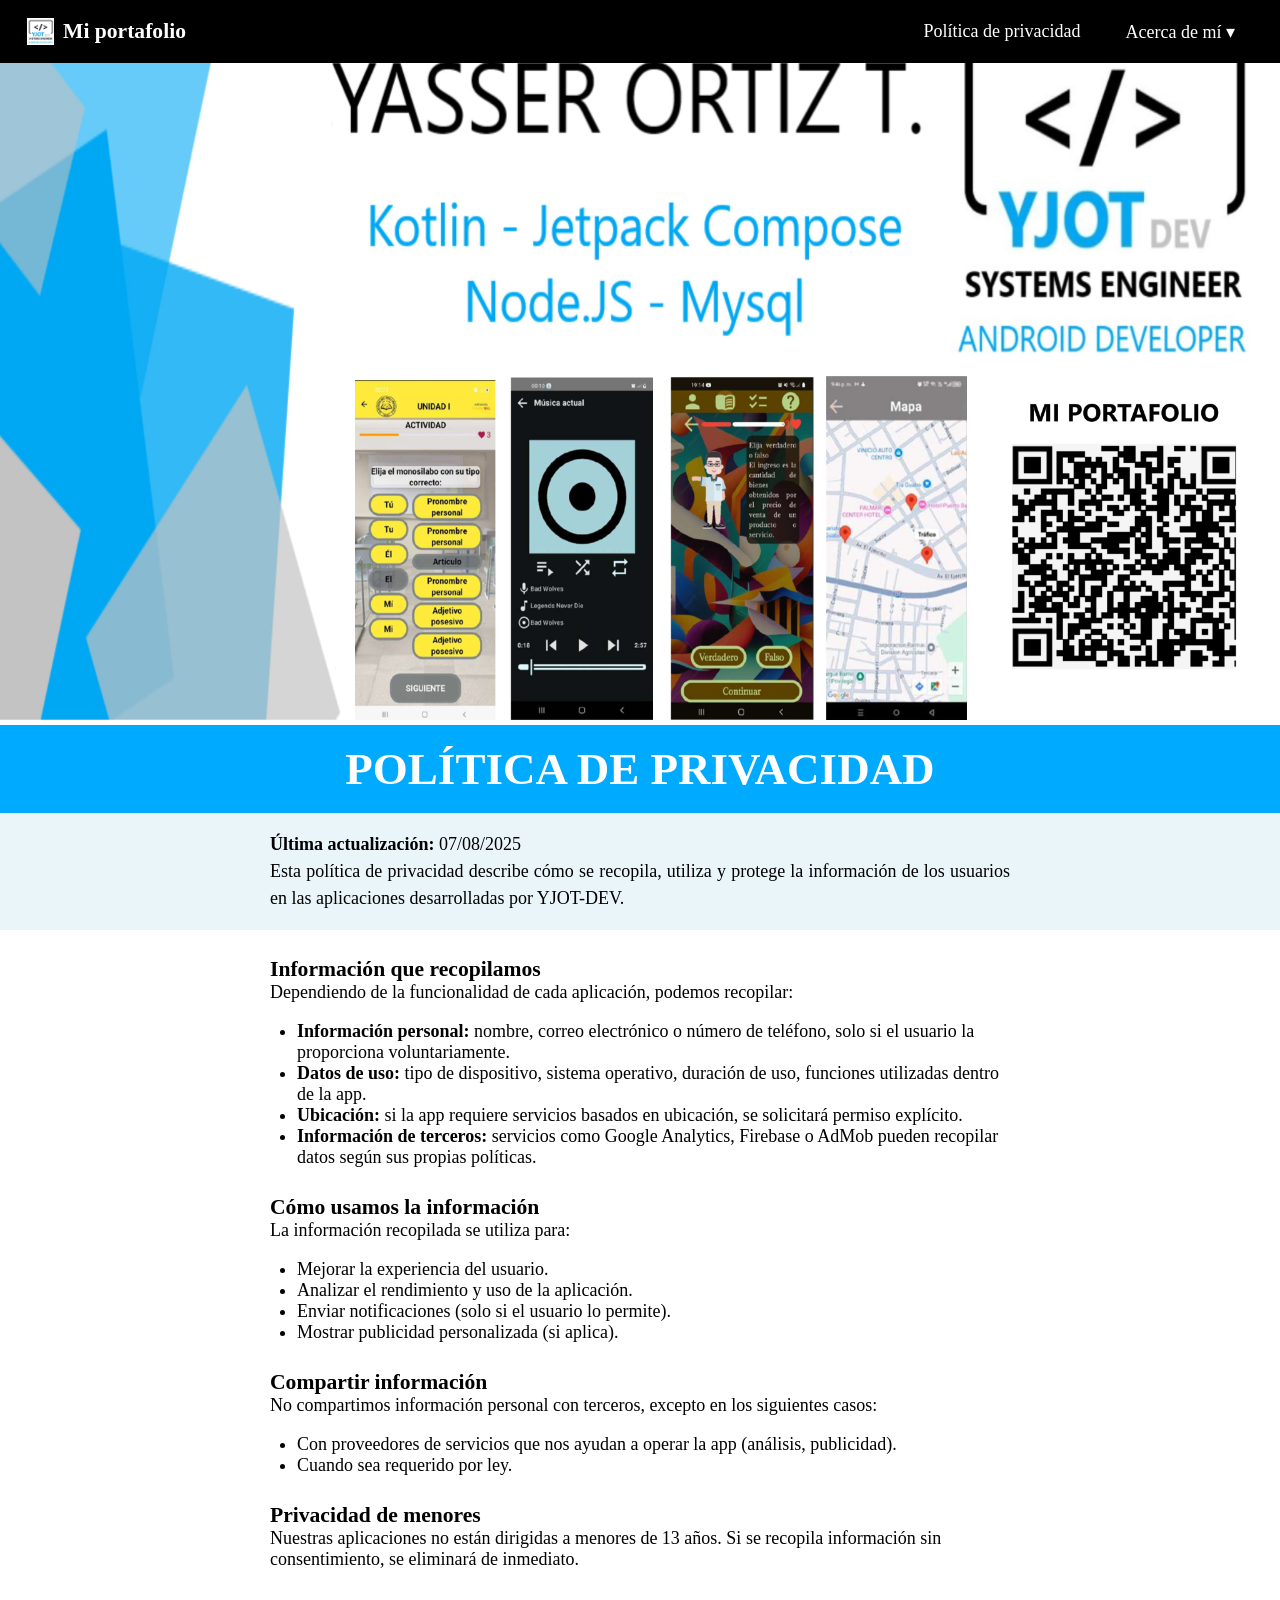
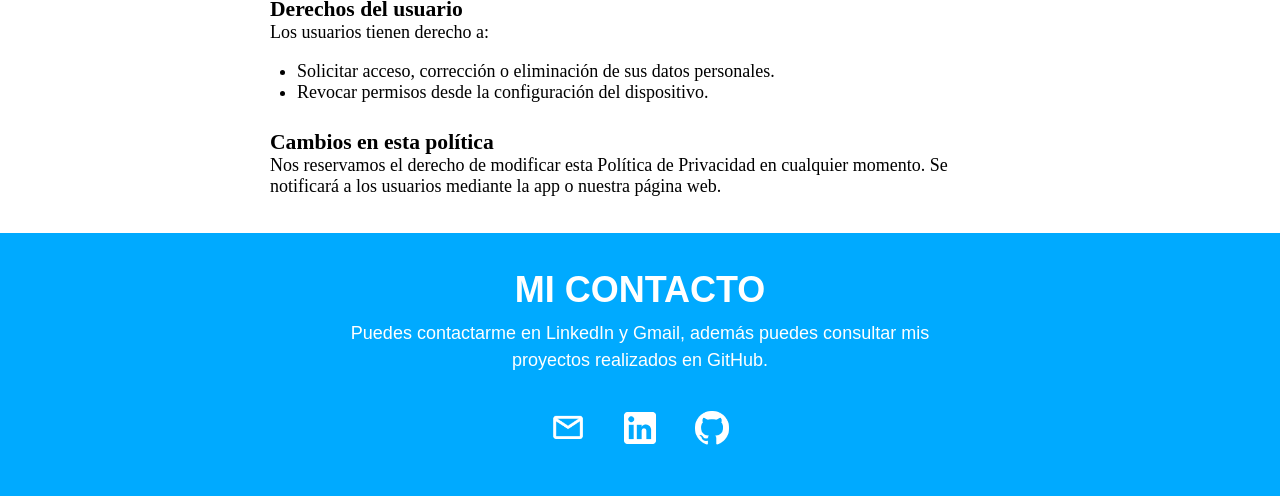
==== privacidad.html @ 859056b4 "Mi sitio web" ====
<!DOCTYPE html>
<html lang="es">

<head>
  <meta charset="UTF-8">
  <meta name="viewport" content="width=device-width, initial-scale=1.0">
  <title>Mi portafolio | Yasser Ortiz J.</title>
  <link rel="stylesheet" href="style.css">
</head>

<body>
  <header class="main-header">
    <nav class="navbar">
      <div class="logo">
        <img src="assets/header-footer/logo.jpg" alt="Logo">
        <span>Mi portafolio</span>
      </div>

      <ul class="nav-links">
        <li><a href="privacidad.html">Política de privacidad</a></li>
        <li class="dropdown">
          <a href="#">Acerca de mí ▾</a>
          <ul class="dropdown-menu">
            <li><a href="index.html">Mi currículo</a></li>
            <li><a href="proyectos.html">Mis proyectos</a></li>
          </ul>
        </li>
      </ul>
    </nav>

    <div class="hero-image">
      <img src="assets/header-footer/portada.jpg" alt="Imagen de portada">
    </div>
  </header>

  <h2 class="titulo">POLÍTICA DE PRIVACIDAD</h2>
  <section class="aviso">
    <p><strong>Última actualización:</strong> 07/08/2025</p>
    <p>Esta política de privacidad describe cómo se recopila, utiliza y protege la información de los usuarios en las
      aplicaciones desarrolladas por YJOT-DEV.</p>
  </section>
  <section class="privacidad">
    <h3>Información que recopilamos</h3>
    <p>Dependiendo de la funcionalidad de cada aplicación, podemos recopilar:</p>
    <ul>
      <li><strong>Información personal:</strong> nombre, correo electrónico o número de teléfono, solo si el usuario la
        proporciona voluntariamente.</li>
      <li><strong>Datos de uso:</strong> tipo de dispositivo, sistema operativo, duración de uso, funciones utilizadas
        dentro de la app.</li>
      <li><strong>Ubicación:</strong> si la app requiere servicios basados en ubicación, se solicitará permiso
        explícito.</li>
      <li><strong>Información de terceros:</strong> servicios como Google Analytics, Firebase o AdMob pueden recopilar
        datos según sus propias políticas.</li>
    </ul>

    <h3>Cómo usamos la información</h3>
    <p>La información recopilada se utiliza para:</p>
    <ul>
      <li>Mejorar la experiencia del usuario.</li>
      <li>Analizar el rendimiento y uso de la aplicación.</li>
      <li>Enviar notificaciones (solo si el usuario lo permite).</li>
      <li>Mostrar publicidad personalizada (si aplica).</li>
    </ul>

    <h3>Compartir información</h3>
    <p>No compartimos información personal con terceros, excepto en los siguientes casos:</p>
    <ul>
      <li>Con proveedores de servicios que nos ayudan a operar la app (análisis, publicidad).</li>
      <li>Cuando sea requerido por ley.</li>
    </ul>

    <h3>Privacidad de menores</h3>
    <p>Nuestras aplicaciones no están dirigidas a menores de 13 años. Si se recopila información sin consentimiento, se
      eliminará de inmediato.</p>

    <h3>Derechos del usuario</h3>
    <p>Los usuarios tienen derecho a:</p>
    <ul>
      <li>Solicitar acceso, corrección o eliminación de sus datos personales.</li>
      <li>Revocar permisos desde la configuración del dispositivo.</li>
    </ul>

    <h3>Cambios en esta política</h3>
    <p>Nos reservamos el derecho de modificar esta Política de Privacidad en cualquier momento. Se notificará a los
      usuarios mediante la app o nuestra página web.</p>
  </section>

  <footer class="footer">
    <h2>MI CONTACTO</h2>
    <p>Puedes contactarme en LinkedIn y Gmail, además puedes consultar mis proyectos realizados en GitHub.</p>
    <div class="footer-icons">
      <a href="mailto:2010guabo@gmail.com" aria-label="Correo">
        <img src="assets/header-footer/email.png" alt="Email">
      </a>
      <a href="https://ec.linkedin.com/in/yjot-dev" target="_blank" aria-label="LinkedIn">
        <img src="assets/header-footer/linkedin.png" alt="LinkedIn">
      </a>
      <a href="https://github.com/yjot-dev" target="_blank" aria-label="GitHub">
        <img src="assets/header-footer/github.png" alt="GitHub">
      </a>
    </div>
  </footer>
</body>

</html>
---- style.css ----
/* Limpieza general del navegador */
* {
  margin: 0;
  padding: 0;
  box-sizing: border-box;
}

html,
body {
  width: 100%;
  overflow-x: hidden;
}

/* Escala de tamaño de textos */
html {
  font-size: 18px;
}

/* Sitio web responsive */
@media (max-width: 768px) {
  .acerca-de-mi,
  .estadisticas,
  .proyectos-destacados,
  .skills-section,
  .habilidades-blandas,
  .aviso,
  .privacidad,
  .mis-proyectos {
    padding-left: 1rem;
    padding-right: 1rem;
  }
}

/* Encabezado */
.main-header {
  position: relative;
}

.navbar {
  position: fixed;
  top: 0;
  width: 100%;
  background-color: #000;
  color: white;
  display: flex;
  justify-content: space-between;
  align-items: center;
  padding: 1rem 1.5rem;
  z-index: 1000;
}

.logo {
  display: flex;
  align-items: center;
  gap: 0.5rem;
}

.logo img {
  width: 1.5rem;
  height: 1.5rem;
}

.logo span {
  font-size: 1.2rem;
  font-weight: bold;
}

.nav-links {
  list-style: none;
  display: flex;
  align-items: center;
  gap: 0.5rem;
}

.nav-links a {
  font-size: 1rem;
  position: relative;
  padding: 1rem;
  color: white;
  text-decoration: none;
}

.nav-links a:hover {
  background-color: #494949;
}

/* Menu desplegable hacia abajo */
.dropdown {
  position: relative;
}

.dropdown-menu {
  display: none;
  position: absolute;
  top: 160%;
  right: 0;
  background-color: #000;
  list-style: none;
  padding: 0.5rem 0rem;
  min-width: 10rem;
}

.dropdown-menu li a {
  display: block;
  padding: 0.5rem 1rem;
  color: white;
  text-decoration: none;
}

.dropdown:hover .dropdown-menu {
  display: block;
}

/* Imagen de portada */
.hero-image img {
  width: 100%;
  height: auto;
}

/* Titulos del sitio web */
.titulo {
  text-align: center;
  font-size: 2.5rem;
  color: white;
  background-color: #00aaff;
  padding: 1rem 0rem;
}

/* Subtitulos del sitio web */
.subtitulo {
  text-align: center;
  font-size: 2rem;
  color: black;
  background-color: #eaf5fa;
  padding: 1rem 0rem;
}

/* Pagina index (Mi curriculo) */
.acerca-de-mi {
  padding: 1rem 15rem;
  background-color: #ffffff;
  color: #333;
  margin: auto;
}

.perfil {
  display: flex;
  flex-direction: row;
  align-items: flex-start;
  gap: 2rem;
  flex-wrap: wrap;
}

.foto-perfil {
  width: 12rem;
  height: auto;
  border-radius: 1.5rem;
  box-shadow: 0 0 0.5rem rgba(0, 0, 0, 0.1);
}

.perfil p {
  flex: 1;
  font-size: 1rem;
  line-height: 1.6;
  text-align: justify;
}

.estadisticas {
  display: flex;
  justify-content: center;
  gap: 2rem;
  padding: 1rem 15rem;
  background-color: #f9f9f9;
  flex-wrap: wrap;
  text-align: center;
}

.item {
  display: flex;
  flex-direction: column;
  align-items: center;
}

.icono {
  width: 8rem;
  height: 8rem;
  background-color: #00aaff;
  color: white;
  font-size: 2.5rem;
  font-weight: bold;
  border-radius: 50%;
  display: flex;
  justify-content: center;
  align-items: center;
  margin-bottom: 0.5rem;
  text-decoration: none;
  border: 0.2rem solid #9c9c9c;
}

.icono:hover {
  transform: scale(1.05);
}

.icono.clickable {
  cursor: pointer;
  transition: background-color 0.3s ease;
}

.icono.clickable:hover {
  background-color: #048bcf;
}

.item p {
  font-size: 1rem;
  color: #333;
}

.proyectos-destacados {
  padding: 2rem 15rem;
  background-color: #ffffff;
  margin: auto;
}

.proyectos-grid-1 {
  display: grid;
  grid-template-columns: repeat(auto-fit, minmax(12rem, 1fr));
  gap: 2rem;
}

.proyectos-1-img {
  width: 11.3rem;
  height: auto;
  object-fit: contain;
  margin-bottom: 0.5rem;
}

.ver-todos {
  text-align: center;
  margin-top: 2rem;
}

.btn-proyectos {
  padding: 1rem 1.5rem;
  background-color: #00aaff;
  color: white;
  font-size: 1rem;
  font-weight: bold;
  border-radius: 6rem;
  display: flex;
  justify-content: center;
  align-items: center;
  text-decoration: none;
  border: 0.2rem solid #9c9c9c;
}

.btn-proyectos:hover {
  transform: scale(1.05);
}

.btn-proyectos.clickable {
  cursor: pointer;
  transition: background-color 0.3s ease;
}

.btn-proyectos.clickable:hover {
  background-color: #048bcf;
}

.skills-section {
  padding: 1rem 15rem;
  margin: auto;
  text-align: center;
}

.skills-grid {
  display: grid;
  grid-template-columns: repeat(auto-fit, minmax(6rem, 1fr));
  gap: 1.5rem;
  justify-items: center;
}

.skill-item {
  display: flex;
  flex-direction: column;
  align-items: center;
  transition: transform 0.3s ease;
}

.skill-item img {
  width: 8rem;
  height: 8rem;
  object-fit: contain;
  margin-bottom: 0.5rem;
}

.skill-item span {
  font-size: 1rem;
  color: #555;
}

.skill-item:hover {
  transform: scale(1.05);
}

.habilidades-blandas {
  padding: 1rem 15rem;
  text-align: center;
  margin: auto;
}

.charts-container {
  display: grid;
  grid-template-columns: repeat(auto-fit, minmax(9rem, 1fr));
  gap: 2rem;
  justify-items: center;
}

.chart {
  display: flex;
  flex-direction: column;
  align-items: center;
}

.pie {
  width: 8rem;
  height: 8rem;
}

.pie:hover {
  transform: scale(1.05);
}

.circle-bg {
  fill: none;
  stroke: #eee;
  stroke-width: 3.8;
}

.circle {
  fill: none;
  stroke: #00aaff;
  stroke-width: 3.8;
  stroke-linecap: round;
  transition: stroke-dasharray 0.6s ease;
}

.percentage {
  font-size: 0.6rem;
  text-anchor: middle;
  fill: #333;
}

.chart p {
  margin-top: 0.5rem;
  font-size: 1rem;
  color: #555;
}

/* Pagina privacidad (Politica de privacidad) */
.aviso {
  background-color: #eaf5fa;
  padding: 1rem 15rem;
  margin: auto;
  color: black;
}

.aviso p {
  text-align: justify;
  line-height: 1.5;
}

.privacidad {
  background-color: #ffffff;
  padding-left: 15rem;
  padding-right: 15rem;
  padding-bottom: 1rem;
  margin: auto;
  color: black;
}

.privacidad h3 {
  margin-top: 1.5rem;
  font-size: 1.2rem;
}

.privacidad p {
  margin-bottom: 1rem;
}

.privacidad ul {
  list-style: disc;
  padding-left: 1.5rem;
  margin-bottom: 1rem;
}

.privacidad .p .li {
  line-height: 1.5;
  text-align: justify;
}

/* Pagina proyectos (Mis proyectos) */
.mis-proyectos {
  padding: 1rem 15rem;
  background-color: #ffffff;
  margin: auto;
  text-align: center;
}

.proyectos-grid-2 {
  display: grid;
  grid-template-columns: repeat(auto-fit, minmax(15rem, 1fr));
  gap: 2rem;
}

.proyecto {
  background-color: #f1efef;
  padding: 1rem;
  border-radius: 1.5rem;
  box-shadow: 0 0 0.5rem rgba(0, 0, 0, 0.05);
  text-align: left;
}

.proyecto h3 {
  font-size: 1.2rem;
  margin-bottom: 0.5rem;
  color: #333;
}

.proyecto ul {
  list-style: none;
  padding-left: 0;
  margin-bottom: 1rem;
}

.proyecto li {
  font-size: 0.95rem;
  margin-bottom: 0.3rem;
  color: #444;
  text-align: justify;
}

.proyectos-2-img {
  width: 18.9rem;
  height: auto;
  object-fit: contain;
  margin-bottom: 0.5rem;
}

/* Pie de pagina */
.footer {
  background-color: #00aaff;
  color: white;
  text-align: center;
  padding: 2rem 0rem;
  font-family: 'Arial', sans-serif;
}

.footer h2 {
  font-size: 2rem;
  margin-bottom: 0.5rem;
}

.footer p {
  font-size: 1rem;
  max-width: 36rem;
  margin: 0 auto 1.5rem;
  line-height: 1.5;
}

.footer-icons {
  display: flex;
  justify-content: center;
  gap: 1rem;
}

.footer-icons a img {
  width: 3rem;
  height: 3rem;
  transition: transform 0.3s ease;
}

.footer-icons a:hover img {
  transform: scale(1.1);
}
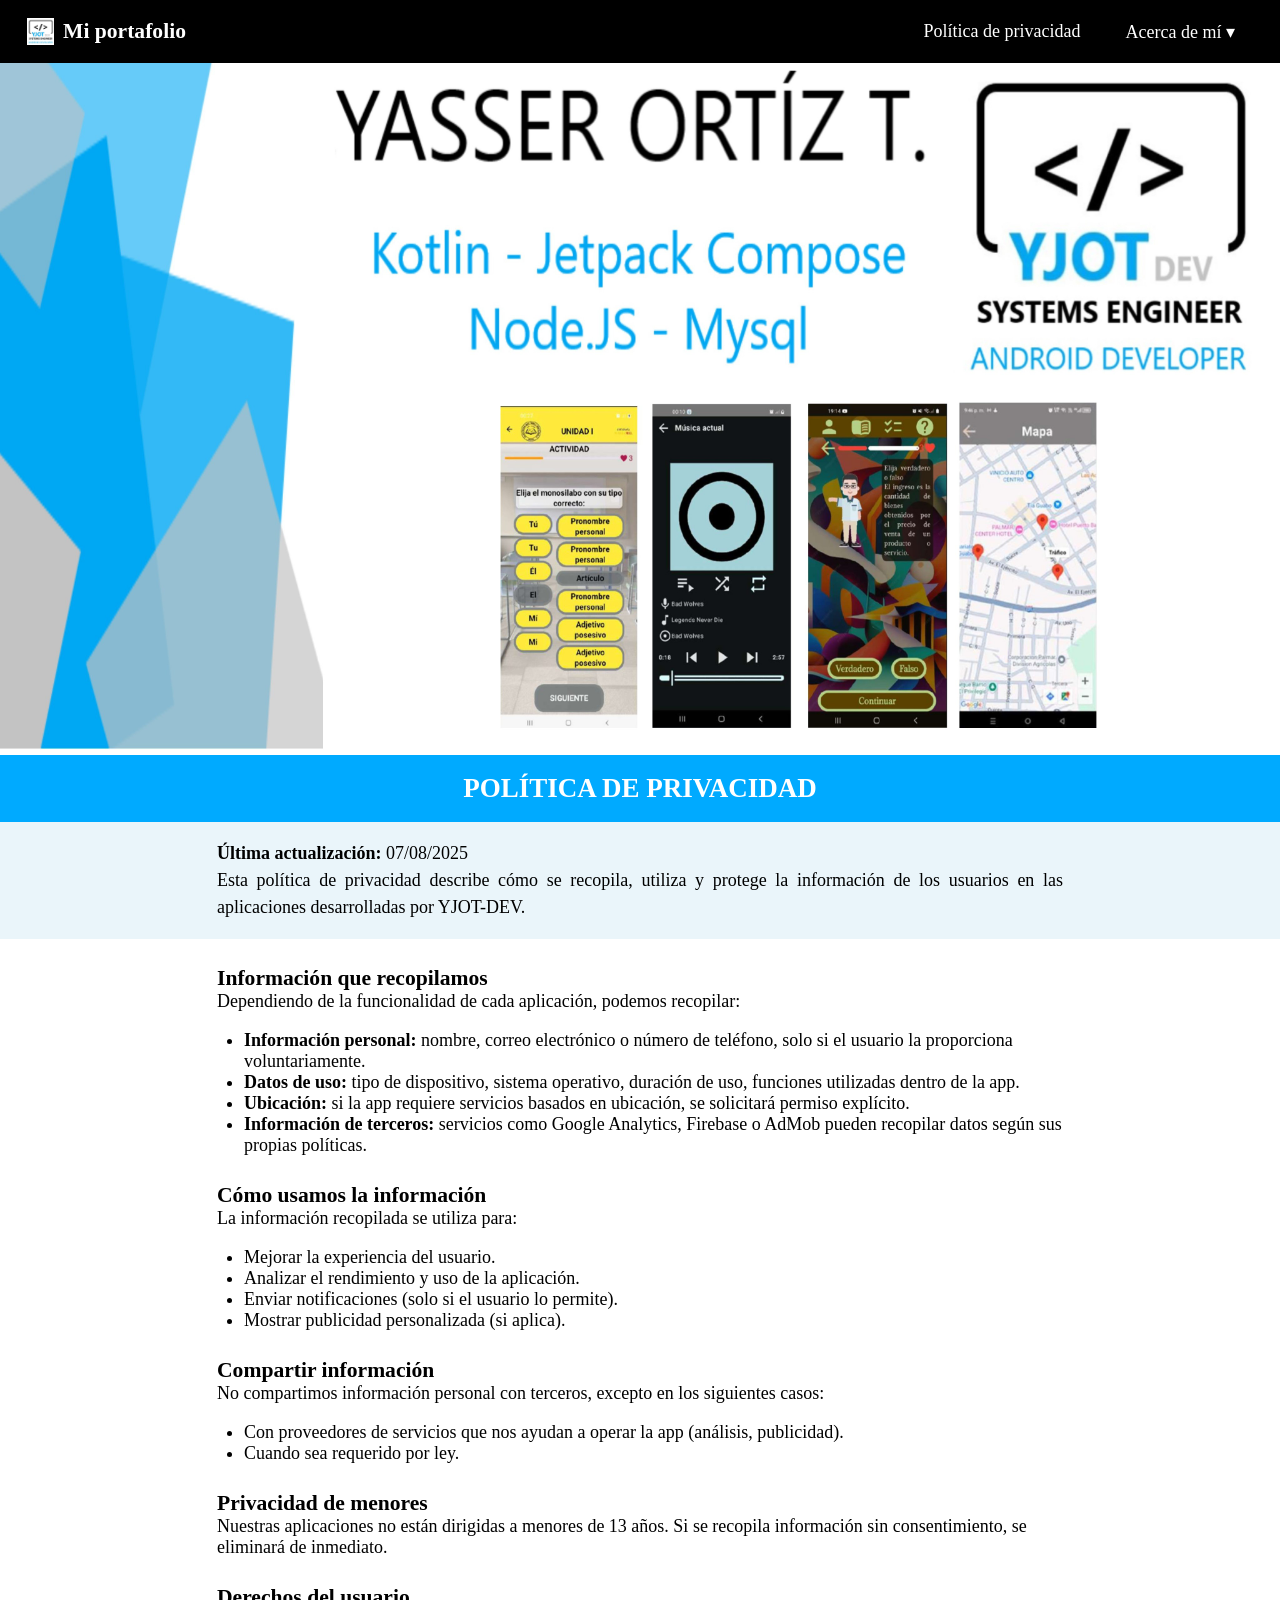
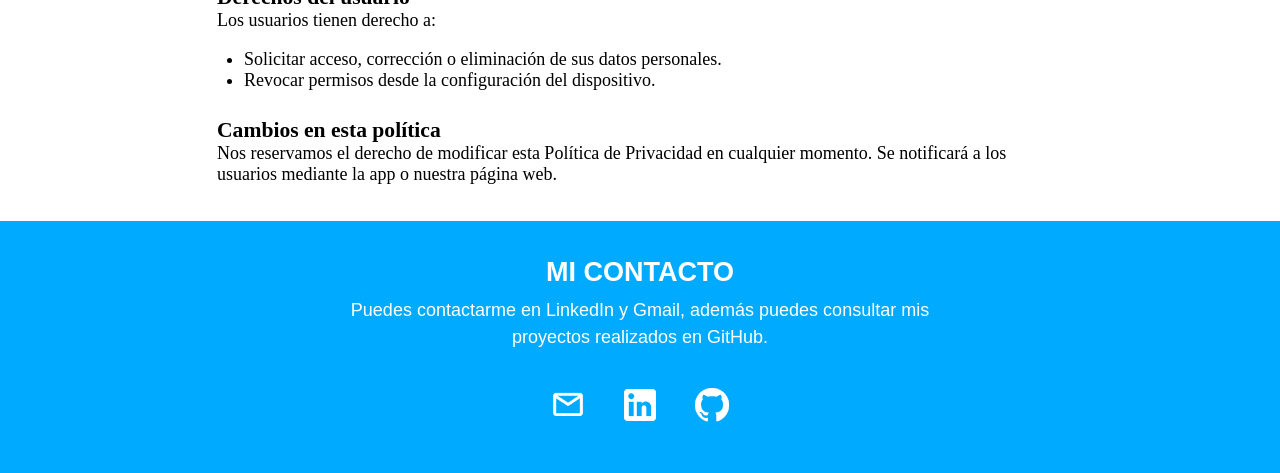
==== commit 7f3a8bed: "Update Responsive El sitio web se ve bien en pantallas grandes y pequeñas." ====
--- a/privacidad.html
+++ b/privacidad.html
@@ -28,7 +28,7 @@
       </ul>
     </nav>
 
-    <div class="hero-image">
+    <div class="portada">
       <img src="assets/header-footer/portada.jpg" alt="Imagen de portada">
     </div>
   </header>
--- a/style.css
+++ b/style.css
@@ -16,18 +16,66 @@
   font-size: 18px;
 }
 
-/* Sitio web responsive */
-@media (max-width: 768px) {
-  .acerca-de-mi,
-  .estadisticas,
-  .proyectos-destacados,
-  .skills-section,
-  .habilidades-blandas,
-  .aviso,
-  .privacidad,
-  .mis-proyectos {
-    padding-left: 1rem;
-    padding-right: 1rem;
+/* Menu desplegable pantallas pequeñas */
+@media (max-width: 509px) {
+  .navbar {
+    flex-direction: column;
+    align-items: flex-start;
+    padding: 0rem;
+  }
+  
+  .logo {
+    flex-direction: column;
+    align-items: center;
+    gap: 0.25rem;
+    margin-bottom: 0.5rem;
+  }
+
+  .logo img {
+    width: 2rem;
+    height: 2rem;
+  }
+
+  .logo span {
+    font-size: 1rem;
+    text-align: center;
+  }
+
+  .nav-links {
+    flex-direction: column;
+    width: 100%;
+    gap: 0;
+  }
+
+  .nav-links li {
+    width: 100%;
+  }
+
+  .nav-links a {
+    display: block;
+    width: 100%;
+    padding: 0.2rem 0.75rem;
+    font-size: 0.7rem;
+  }
+
+  .dropdown-menu {
+    position: static;
+    top: 0;
+    left: 0;
+    margin-top: -0.8rem;
+    background-color: black;
+    width: 100%;
+    padding: 0;
+    z-index: 10;
+  }
+
+  .dropdown-menu li a {
+    padding: 0.2rem 0.75rem;
+    font-size: 0.7rem;
+  }
+
+  .portada img {
+    padding-top: 4rem;
   }
 }
 
@@ -40,7 +88,7 @@
   position: fixed;
   top: 0;
   width: 100%;
-  background-color: #000;
+  background-color: black;
   color: white;
   display: flex;
   justify-content: space-between;
@@ -73,7 +121,7 @@
 }
 
 .nav-links a {
-  font-size: 1rem;
+  font-size: clamp(0.8rem, 2vw, 1rem);
   position: relative;
   padding: 1rem;
   color: white;
@@ -84,7 +132,7 @@
   background-color: #494949;
 }
 
-/* Menu desplegable hacia abajo */
+/* Menu desplegable pantallas grandes */
 .dropdown {
   position: relative;
 }
@@ -94,7 +142,7 @@
   position: absolute;
   top: 160%;
   right: 0;
-  background-color: #000;
+  background-color: black;
   list-style: none;
   padding: 0.5rem 0rem;
   min-width: 10rem;
@@ -102,6 +150,7 @@
 
 .dropdown-menu li a {
   display: block;
+  font-size: clamp(0.8rem, 2vw, 1rem);
   padding: 0.5rem 1rem;
   color: white;
   text-decoration: none;
@@ -112,7 +161,7 @@
 }
 
 /* Imagen de portada */
-.hero-image img {
+.portada img {
   width: 100%;
   height: auto;
 }
@@ -120,27 +169,31 @@
 /* Titulos del sitio web */
 .titulo {
   text-align: center;
-  font-size: 2.5rem;
+  font-size: clamp(1.5rem, 2vw, 2.5rem);
   color: white;
   background-color: #00aaff;
-  padding: 1rem 0rem;
+  padding: 1rem;
 }
 
 /* Subtitulos del sitio web */
 .subtitulo {
   text-align: center;
-  font-size: 2rem;
+  font-size: clamp(1.3rem, 2vw, 2.3rem);
   color: black;
   background-color: #eaf5fa;
-  padding: 1rem 0rem;
+  padding: 1rem;
 }
 
 /* Pagina index (Mi curriculo) */
 .acerca-de-mi {
-  padding: 1rem 15rem;
   background-color: #ffffff;
   color: #333;
-  margin: auto;
+  padding: 1rem 1.5rem;
+  /* Espaciado lateral moderado */
+  max-width: 50rem;
+  /* Limita el ancho en pantallas grandes */
+  margin: 0 auto;
+  /* Centra horizontalmente */
 }
 
 .perfil {
@@ -152,10 +205,13 @@
 }
 
 .foto-perfil {
-  width: 12rem;
+  padding: 0.2rem;
+  width: 100%;
   height: auto;
+  max-width: 14rem;
+  margin: 0 auto;
+  object-fit: contain;
   border-radius: 1.5rem;
-  box-shadow: 0 0 0.5rem rgba(0, 0, 0, 0.1);
 }
 
 .perfil p {
@@ -169,8 +225,13 @@
   display: flex;
   justify-content: center;
   gap: 2rem;
-  padding: 1rem 15rem;
-  background-color: #f9f9f9;
+  padding: 1rem 1.5rem;
+  /* Espaciado lateral moderado */
+  max-width: 50rem;
+  /* Limita el ancho en pantallas grandes */
+  margin: 0 auto;
+  /* Centra horizontalmente */
+  background-color: #ffffff;
   flex-wrap: wrap;
   text-align: center;
 }
@@ -216,9 +277,13 @@
 }
 
 .proyectos-destacados {
-  padding: 2rem 15rem;
+  padding: 1rem 1.5rem;
+  /* Espaciado lateral moderado */
+  max-width: 50rem;
+  /* Limita el ancho en pantallas grandes */
+  margin: 0 auto;
+  /* Centra horizontalmente */
   background-color: #ffffff;
-  margin: auto;
 }
 
 .proyectos-grid-1 {
@@ -228,10 +293,12 @@
 }
 
 .proyectos-1-img {
-  width: 11.3rem;
+  padding: 0.2rem;
+  width: 100%;
   height: auto;
+  max-width: 13rem;
+  margin: 0 auto;
   object-fit: contain;
-  margin-bottom: 0.5rem;
 }
 
 .ver-todos {
@@ -267,8 +334,12 @@
 }
 
 .skills-section {
-  padding: 1rem 15rem;
-  margin: auto;
+  padding: 1rem 1.5rem;
+  /* Espaciado lateral moderado */
+  max-width: 50rem;
+  /* Limita el ancho en pantallas grandes */
+  margin: 0 auto;
+  /* Centra horizontalmente */
   text-align: center;
 }
 
@@ -303,9 +374,13 @@
 }
 
 .habilidades-blandas {
-  padding: 1rem 15rem;
-  text-align: center;
-  margin: auto;
+  padding: 1rem 1.5rem;
+  /* Espaciado lateral moderado */
+  max-width: 50rem;
+  /* Limita el ancho en pantallas grandes */
+  margin: 0 auto;
+  /* Centra horizontalmente */
+  text-align: center;
 }
 
 .charts-container {
@@ -358,23 +433,35 @@
 
 /* Pagina privacidad (Politica de privacidad) */
 .aviso {
+  padding: 1rem 0rem;
+  width: 100%;
   background-color: #eaf5fa;
-  padding: 1rem 15rem;
-  margin: auto;
   color: black;
 }
 
 .aviso p {
+  padding: 0rem 1.5rem;
+  /* Espaciado lateral moderado */
+  max-width: 50rem;
+  /* Limita el ancho en pantallas grandes */
+  margin: 0 auto;
+  /* Centra horizontalmente */
   text-align: justify;
   line-height: 1.5;
 }
 
 .privacidad {
+  padding-left: 1.5rem;
+  /* Espaciado lateral moderado */
+  padding-right: 1.5rem;
+  /* Espaciado lateral moderado */
+  padding-bottom: 1rem;
+  /* Espaciado lateral moderado */
+  max-width: 50rem;
+  /* Limita el ancho en pantallas grandes */
+  margin: 0 auto;
+  /* Centra horizontalmente */
   background-color: #ffffff;
-  padding-left: 15rem;
-  padding-right: 15rem;
-  padding-bottom: 1rem;
-  margin: auto;
   color: black;
 }
 
@@ -400,9 +487,13 @@
 
 /* Pagina proyectos (Mis proyectos) */
 .mis-proyectos {
-  padding: 1rem 15rem;
+  padding: 1rem 1.5rem;
+  /* Espaciado lateral moderado */
+  max-width: 50rem;
+  /* Limita el ancho en pantallas grandes */
+  margin: 0 auto;
+  /* Centra horizontalmente */
   background-color: #ffffff;
-  margin: auto;
   text-align: center;
 }
 
@@ -440,10 +531,12 @@
 }
 
 .proyectos-2-img {
-  width: 18.9rem;
+  padding: 0.2rem;
+  width: 100%;
   height: auto;
+  max-width: 21rem;
+  margin: 0 auto;
   object-fit: contain;
-  margin-bottom: 0.5rem;
 }
 
 /* Pie de pagina */
@@ -456,12 +549,12 @@
 }
 
 .footer h2 {
-  font-size: 2rem;
+  font-size: clamp(1.5rem, 2vw, 2.5rem);
   margin-bottom: 0.5rem;
 }
 
 .footer p {
-  font-size: 1rem;
+  font-size: clamp(0.8rem, 2vw, 1rem);
   max-width: 36rem;
   margin: 0 auto 1.5rem;
   line-height: 1.5;
